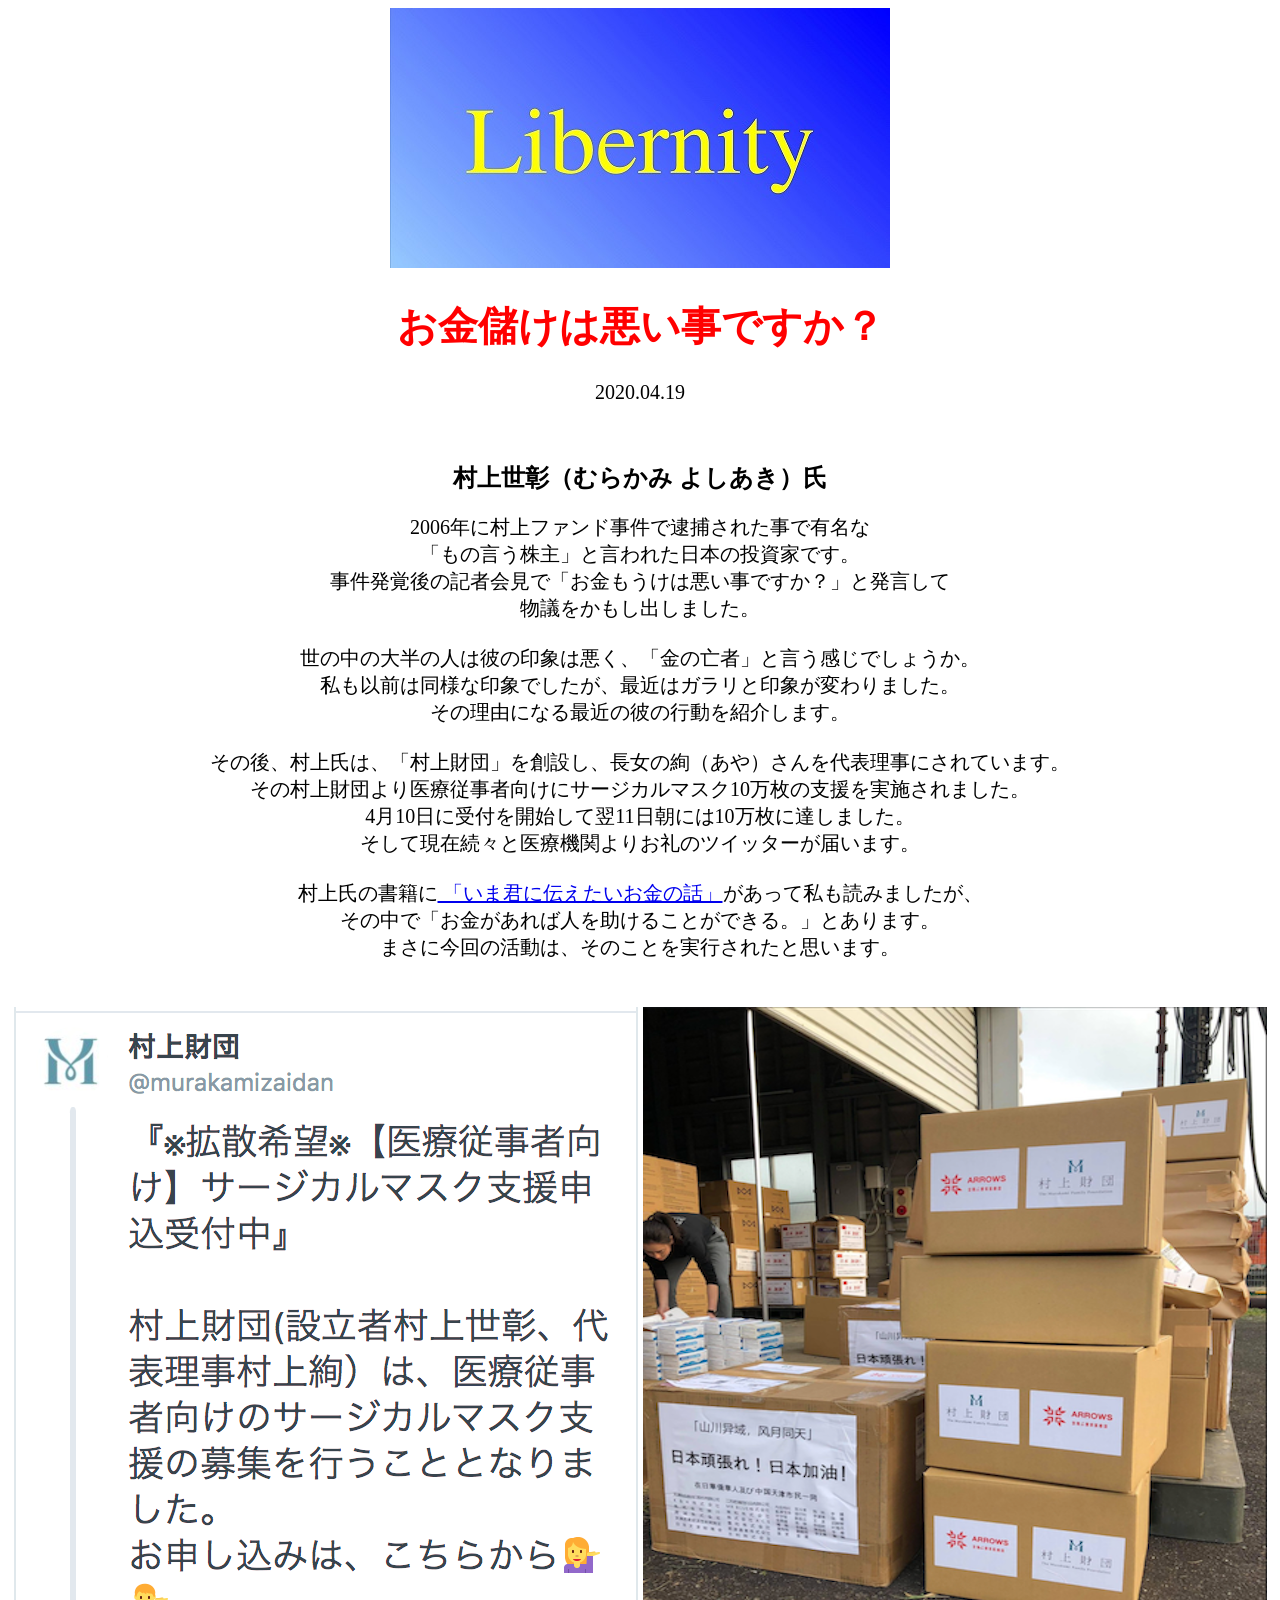
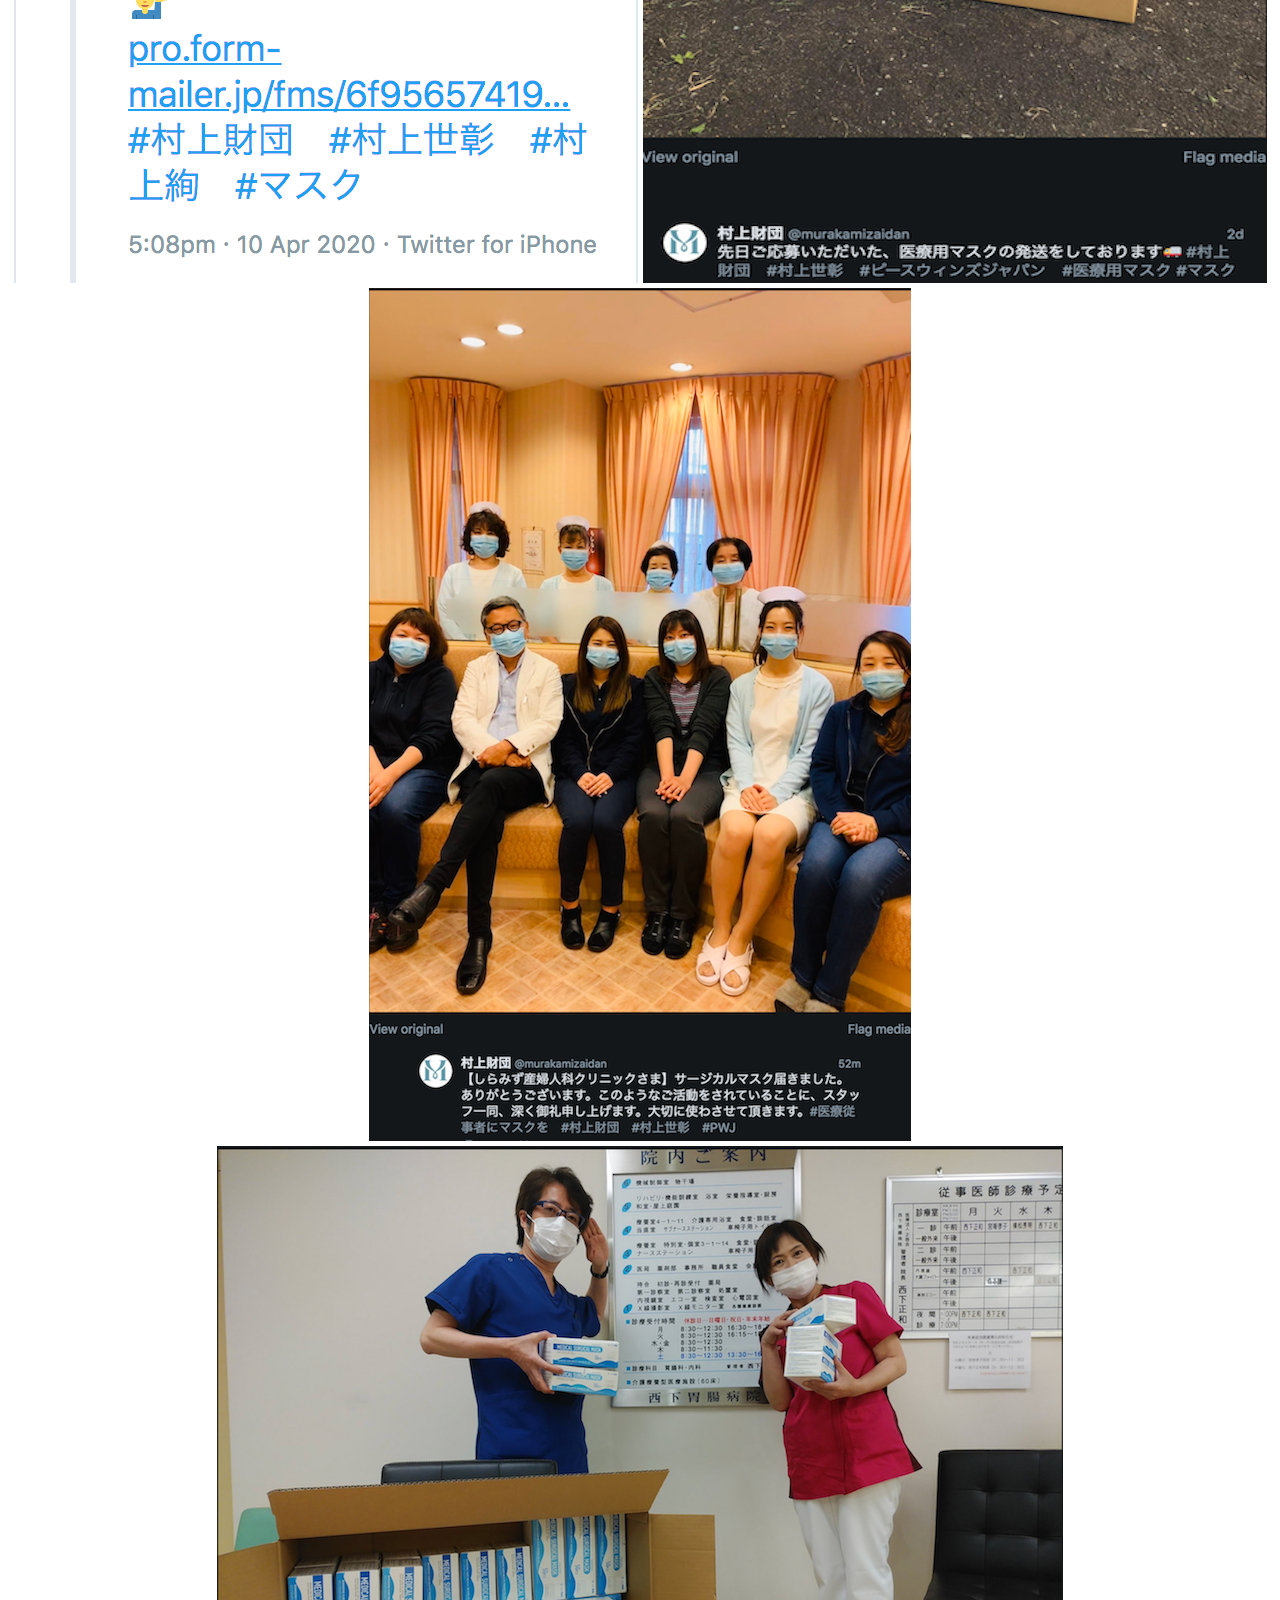
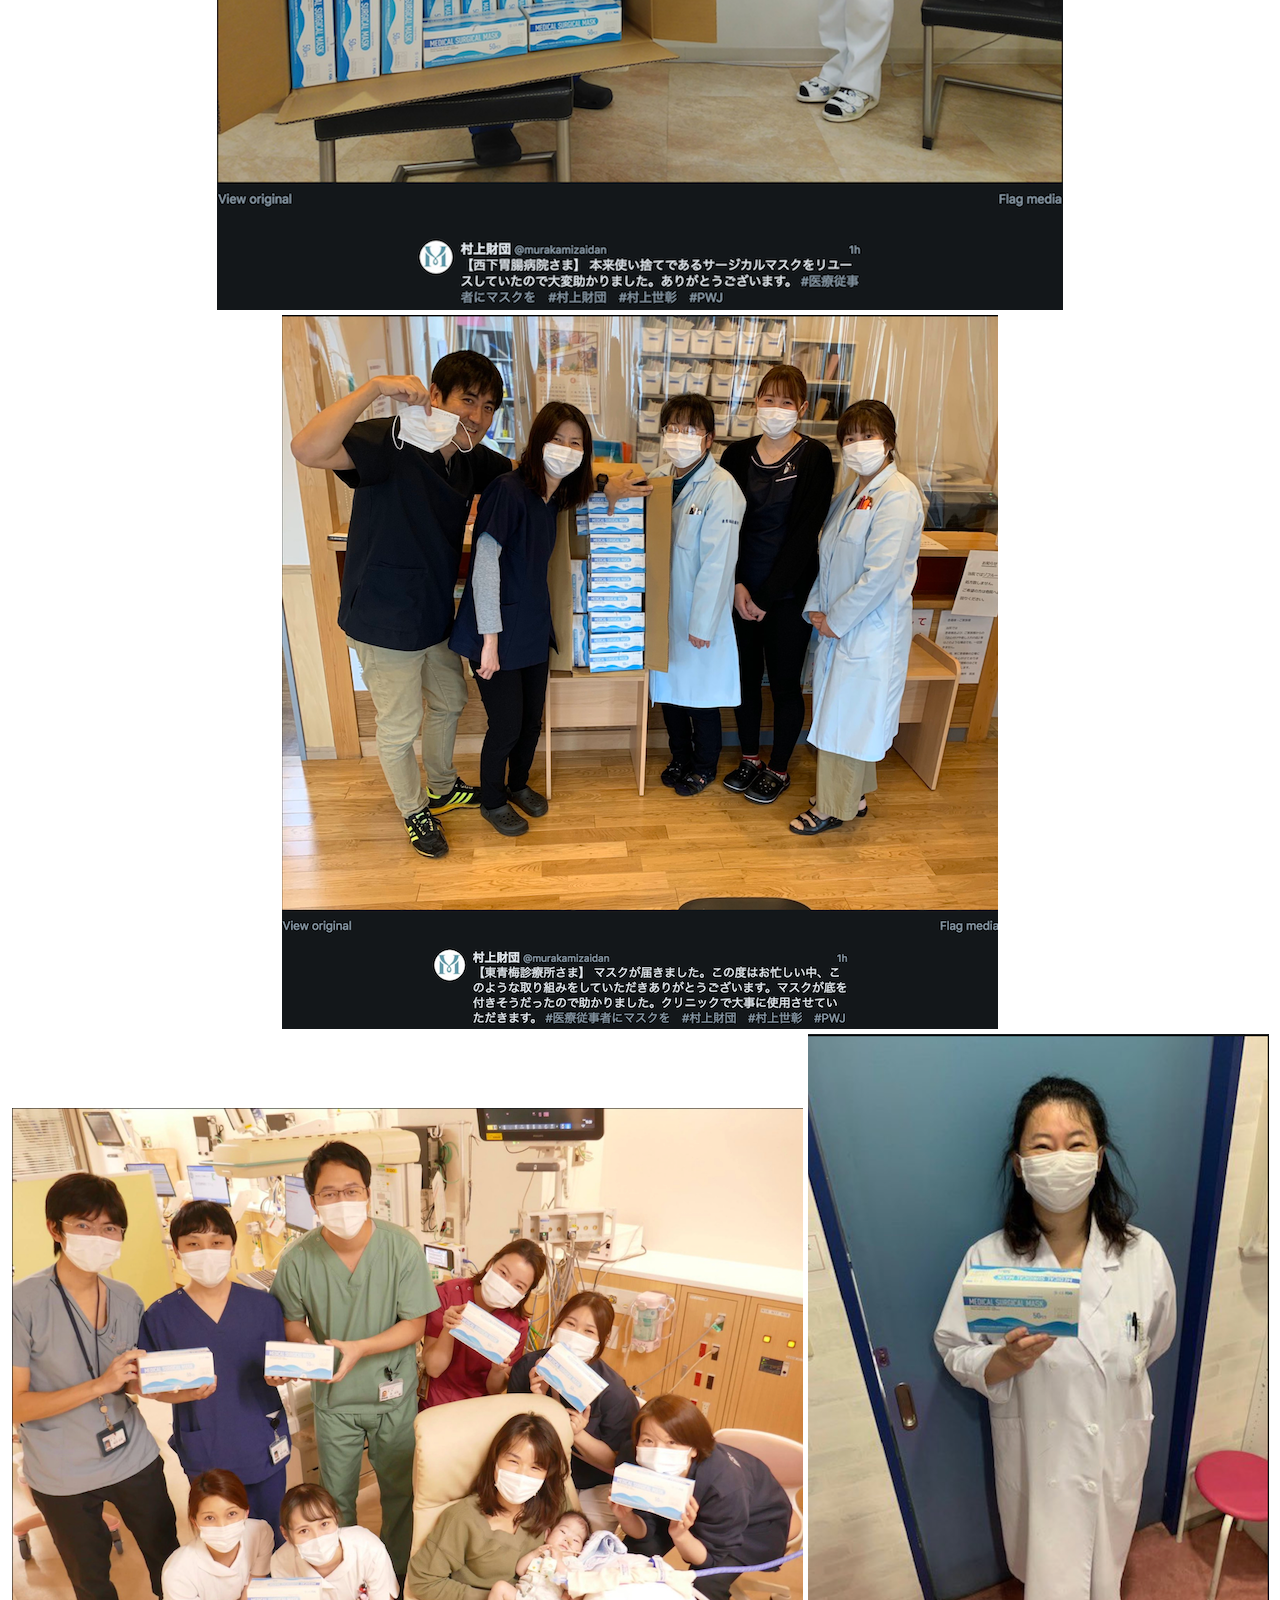
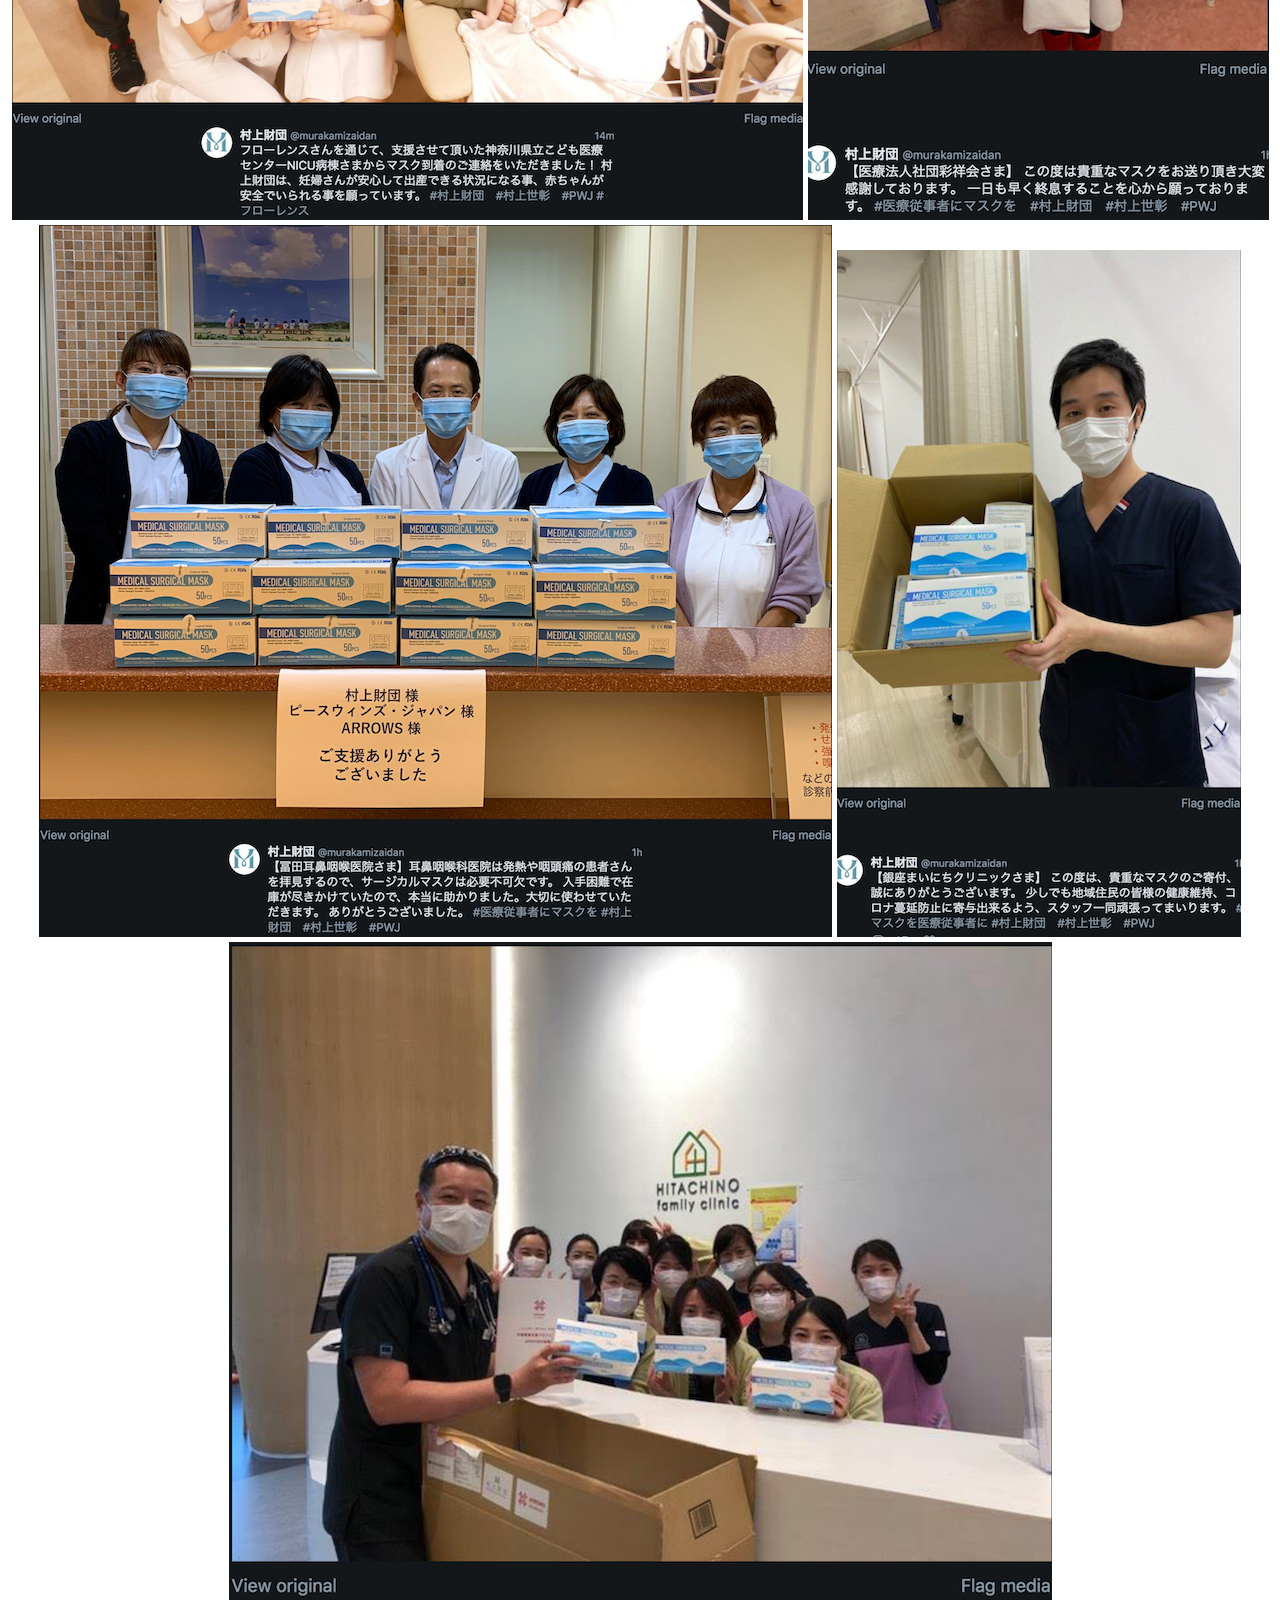
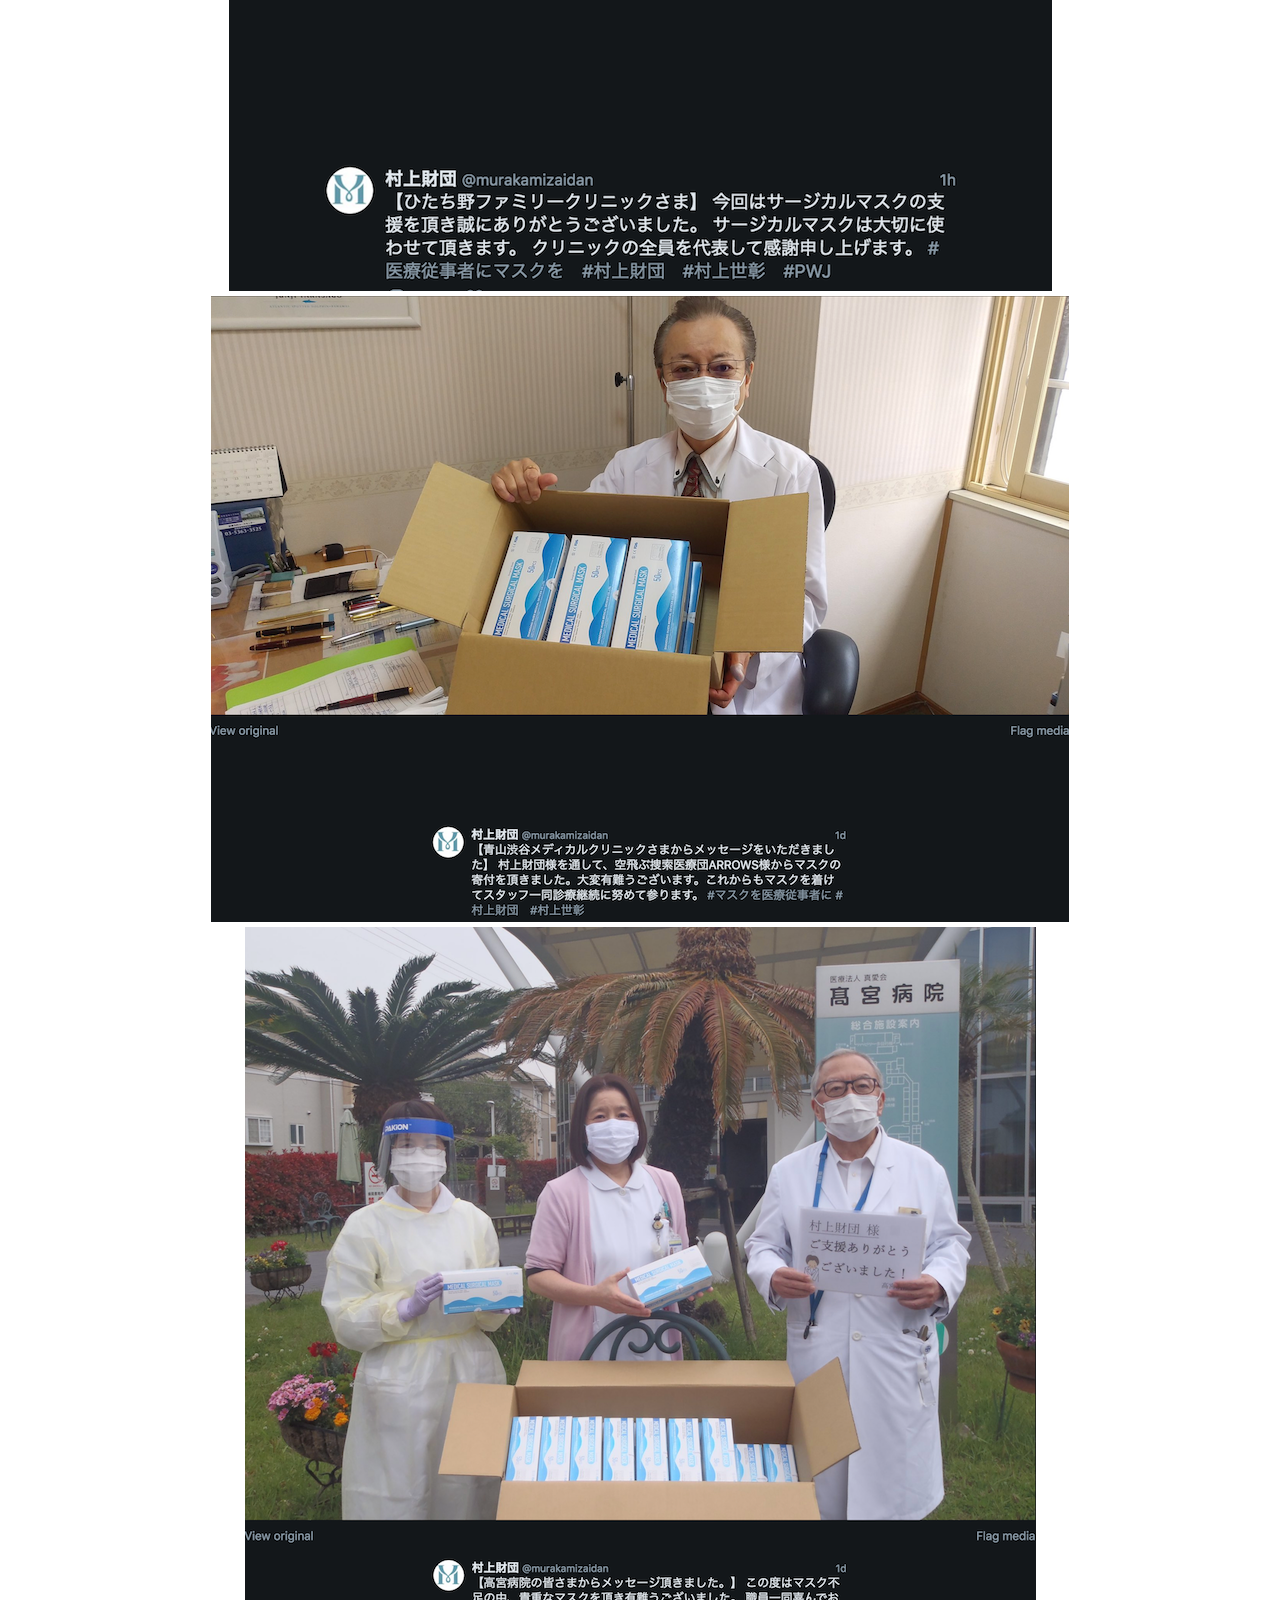
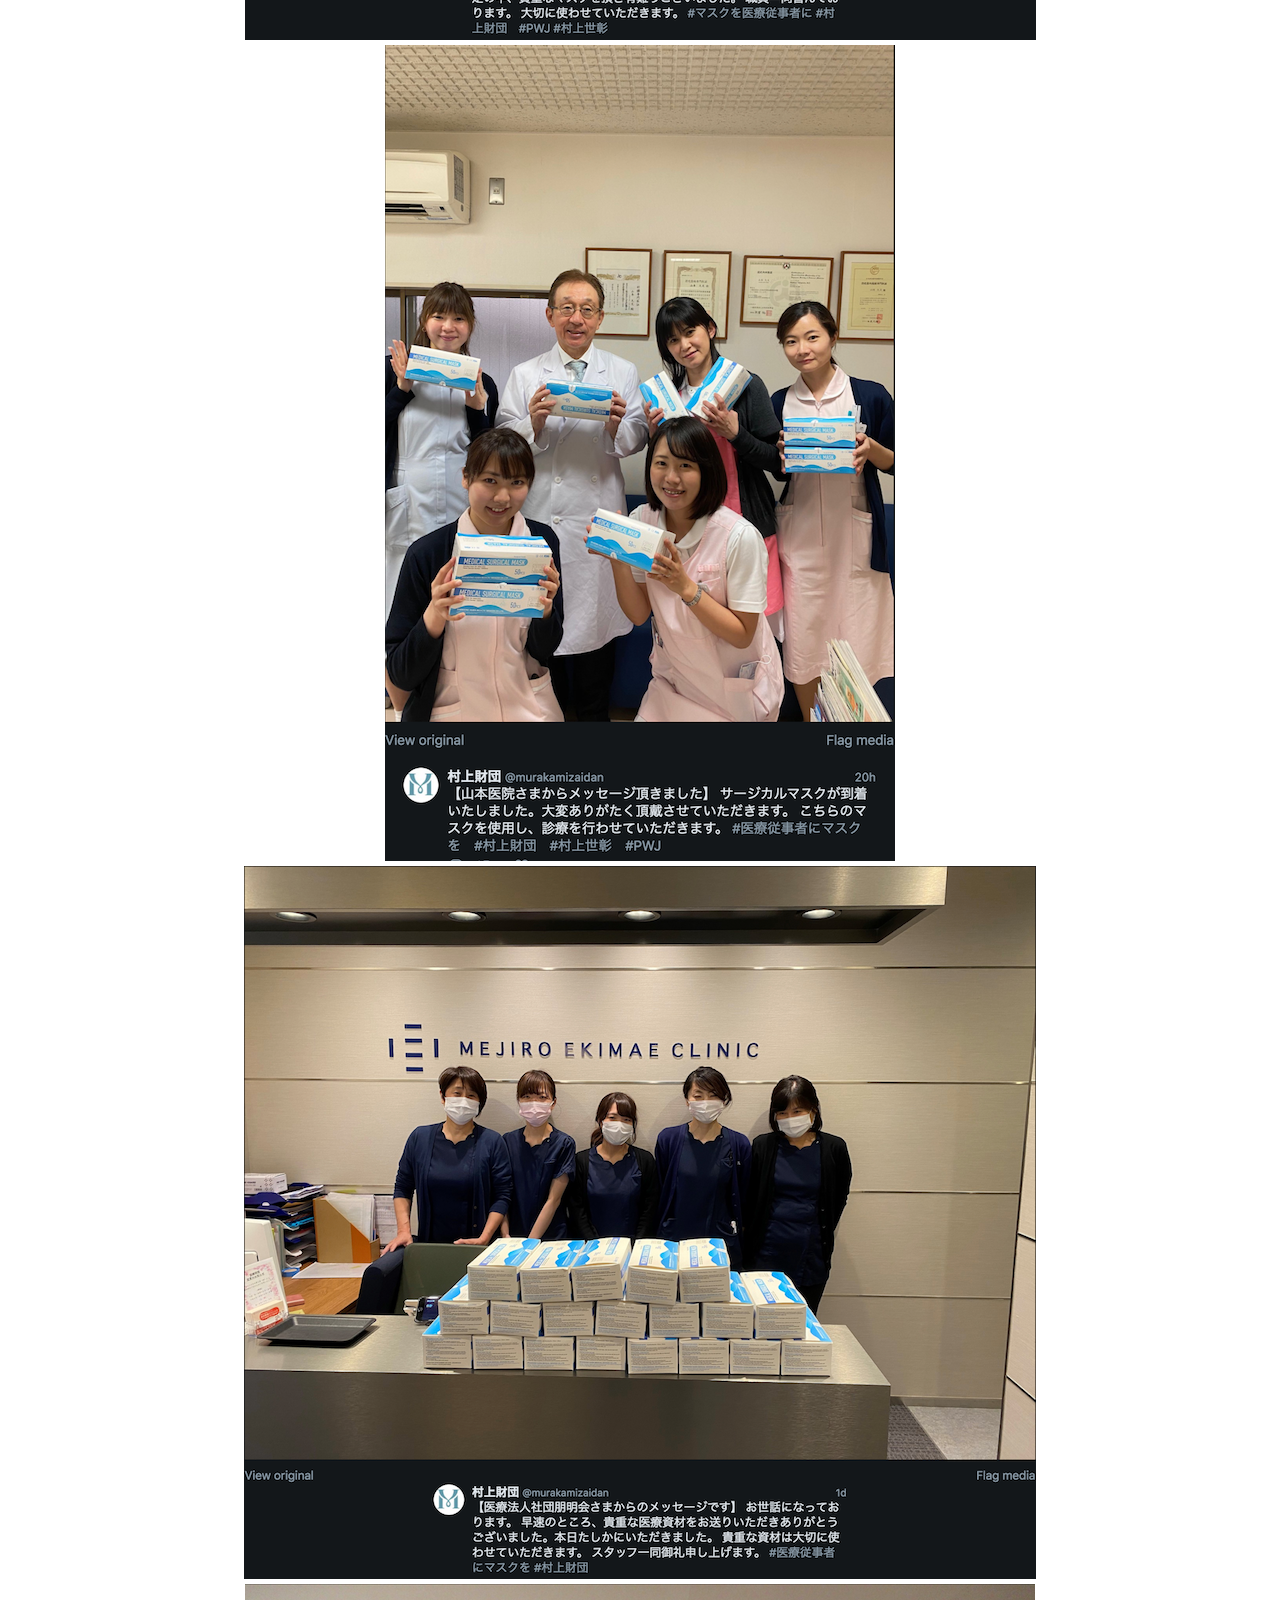
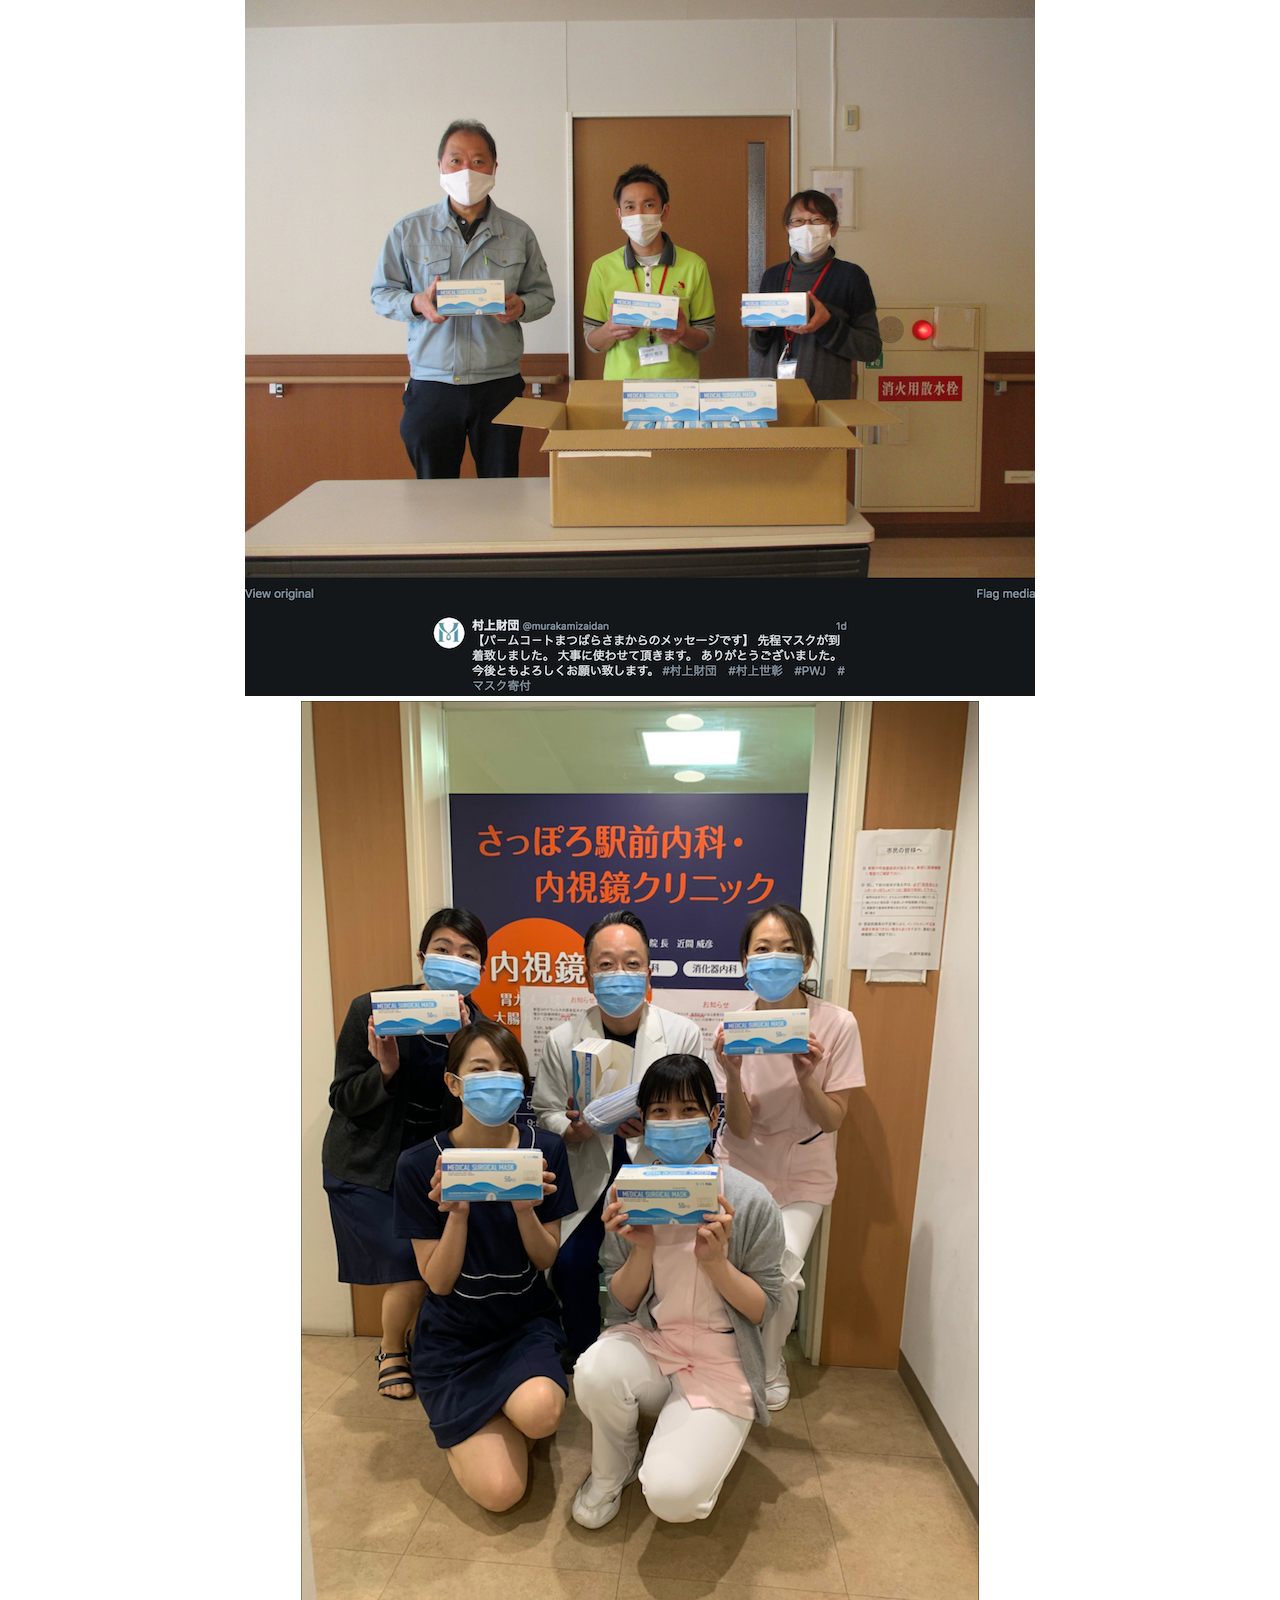
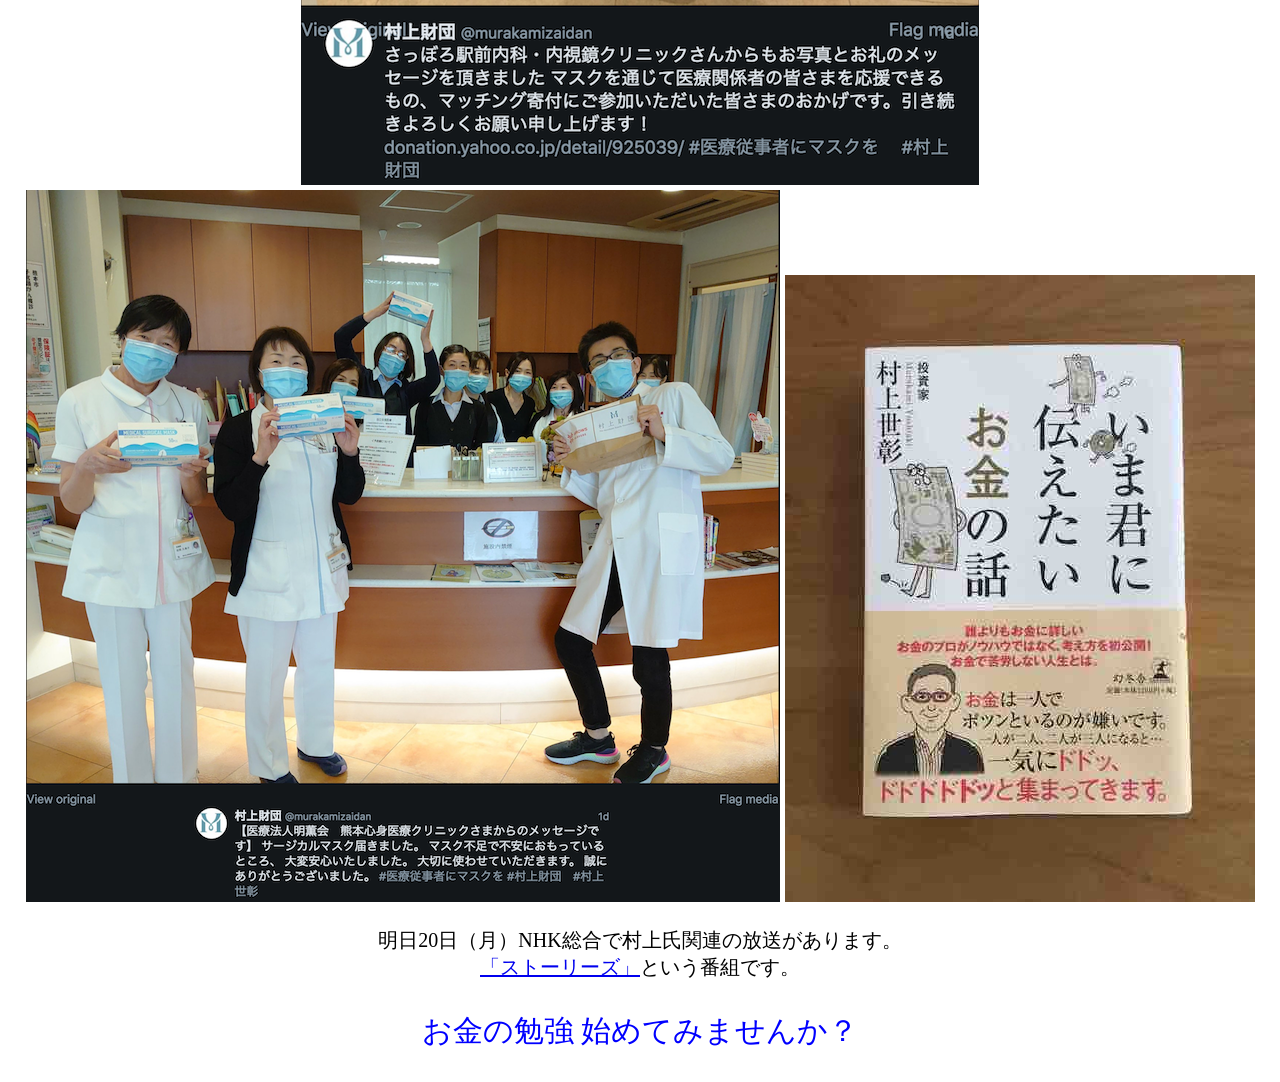
==== index.html @ 6294e10d "Add files via upload" ====
<!DOCTYPE html>
<html lang="ja">
<head>
    <meta charset="UTF-8">
    <meta name="viewport" content="width=device-width, initial-scale=1">
    <title>Libernity</title>
    <link rel="stylesheet" href="styles.css">
    <link rel="icon" href="Lrogo.ico">
</head>
   
<body>
    <header>
        <div class="kottun">
            <img src="title55.jpg" alt="タイトル">
       </div>
    </header>
    
    <div class="h1">
        <h1>お金儲けは悪い事ですか？</h1>
        </div>

<p class="date">2020.04.19</p><br>

<h2>村上世彰（むらかみ よしあき）氏</h2>

<p>
   2006年に村上ファンド事件で逮捕された事で有名な<br>
   「もの言う株主」と言われた日本の投資家です。<br>
   事件発覚後の記者会見で「お金もうけは悪い事ですか？」と発言して<br>
   物議をかもし出しました。<br>
   <br>
   世の中の大半の人は彼の印象は悪く、「金の亡者」と言う感じでしょうか。<br>
   私も以前は同様な印象でしたが、最近はガラリと印象が変わりました。<br>
   その理由になる最近の彼の行動を紹介します。<br>
   <br>
   その後、村上氏は、「村上財団」を創設し、長女の絢（あや）さんを代表理事にされています。<br>
   その村上財団より医療従事者向けにサージカルマスク10万枚の支援を実施されました。<br>

   4月10日に受付を開始して翌11日朝には10万枚に達しました。<br>
   そして現在続々と医療機関よりお礼のツイッターが届います。<br>
   <br>
   村上氏の書籍に<a href="https://www.amazon.co.jp/%E3%81%84%E3%81%BE%E5%90%9B%E3%81%AB%E4%BC%9D%E3%81%88%E3%81%9F%E3%81%84%E3%81%8A%E9%87%91%E3%81%AE%E8%A9%B1-%E6%9D%91%E4%B8%8A-%E4%B8%96%E5%BD%B0/dp/4344033590/ref=sr_1_1?__mk_ja_JP=%E3%82%AB%E3%82%BF%E3%82%AB%E3%83%8A&crid=21ER6KQVI9QQ9&dchild=1&keywords=%E3%81%84%E3%81%BE%E5%90%9B%E3%81%AB%E4%BC%9D%E3%81%88%E3%81%9F%E3%81%84%E3%81%8A%E9%87%91%E3%81%AE%E8%A9%B1&qid=1587293033&s=books&sprefix=%E3%81%84%E3%81%BE%2Caps%2C324&sr=1-1" target="_blank">
   「いま君に伝えたいお金の話」</a>があって私も読みましたが、<br>
   その中で「お金があれば人を助けることができる。」とあります。<br>
   まさに今回の活動は、そのことを実行されたと思います。<br>
<br>
<br>


<img src="16.png">
<img src="17.png">
<img src="1.png">
<img src="2.png">
<img src="3.png">
<img src="4.png">
<img src="5.png">
<img src="6.png">
<img src="7.png">
<img src="8.png">
<img src="9.png">
<img src="10.png">
<img src="11.png">
<img src="12.png">
<img src="13.png"> 
<img src="14.png">
<img src="15.png">  
<img src="book.jpg">
<p>
明日20日（月）NHK総合で村上氏関連の放送があります。<br>
<a href="https://www4.nhk.or.jp/P6048/x/2020-04-20/21/16440/1624001/" target="_blank">「ストーリーズ」</a>という番組です。</p>

<p style="font-size: 30px;color:blue;">
 お金の勉強 始めてみませんか？

</p>

</body>


</html>
---- styles.css ----
body{
  background-image: url(背景.jpg);
}

.kottun{
  text-align: center;
}
 
h1{
  color: red;
  font-size: 40px;
  text-align: center;
}

h2{
  text-align: center;
}
.date{
  font-size: 20px;
  text-align: center;
}

p{
  font-size: 20px;
  text-align: center;
}
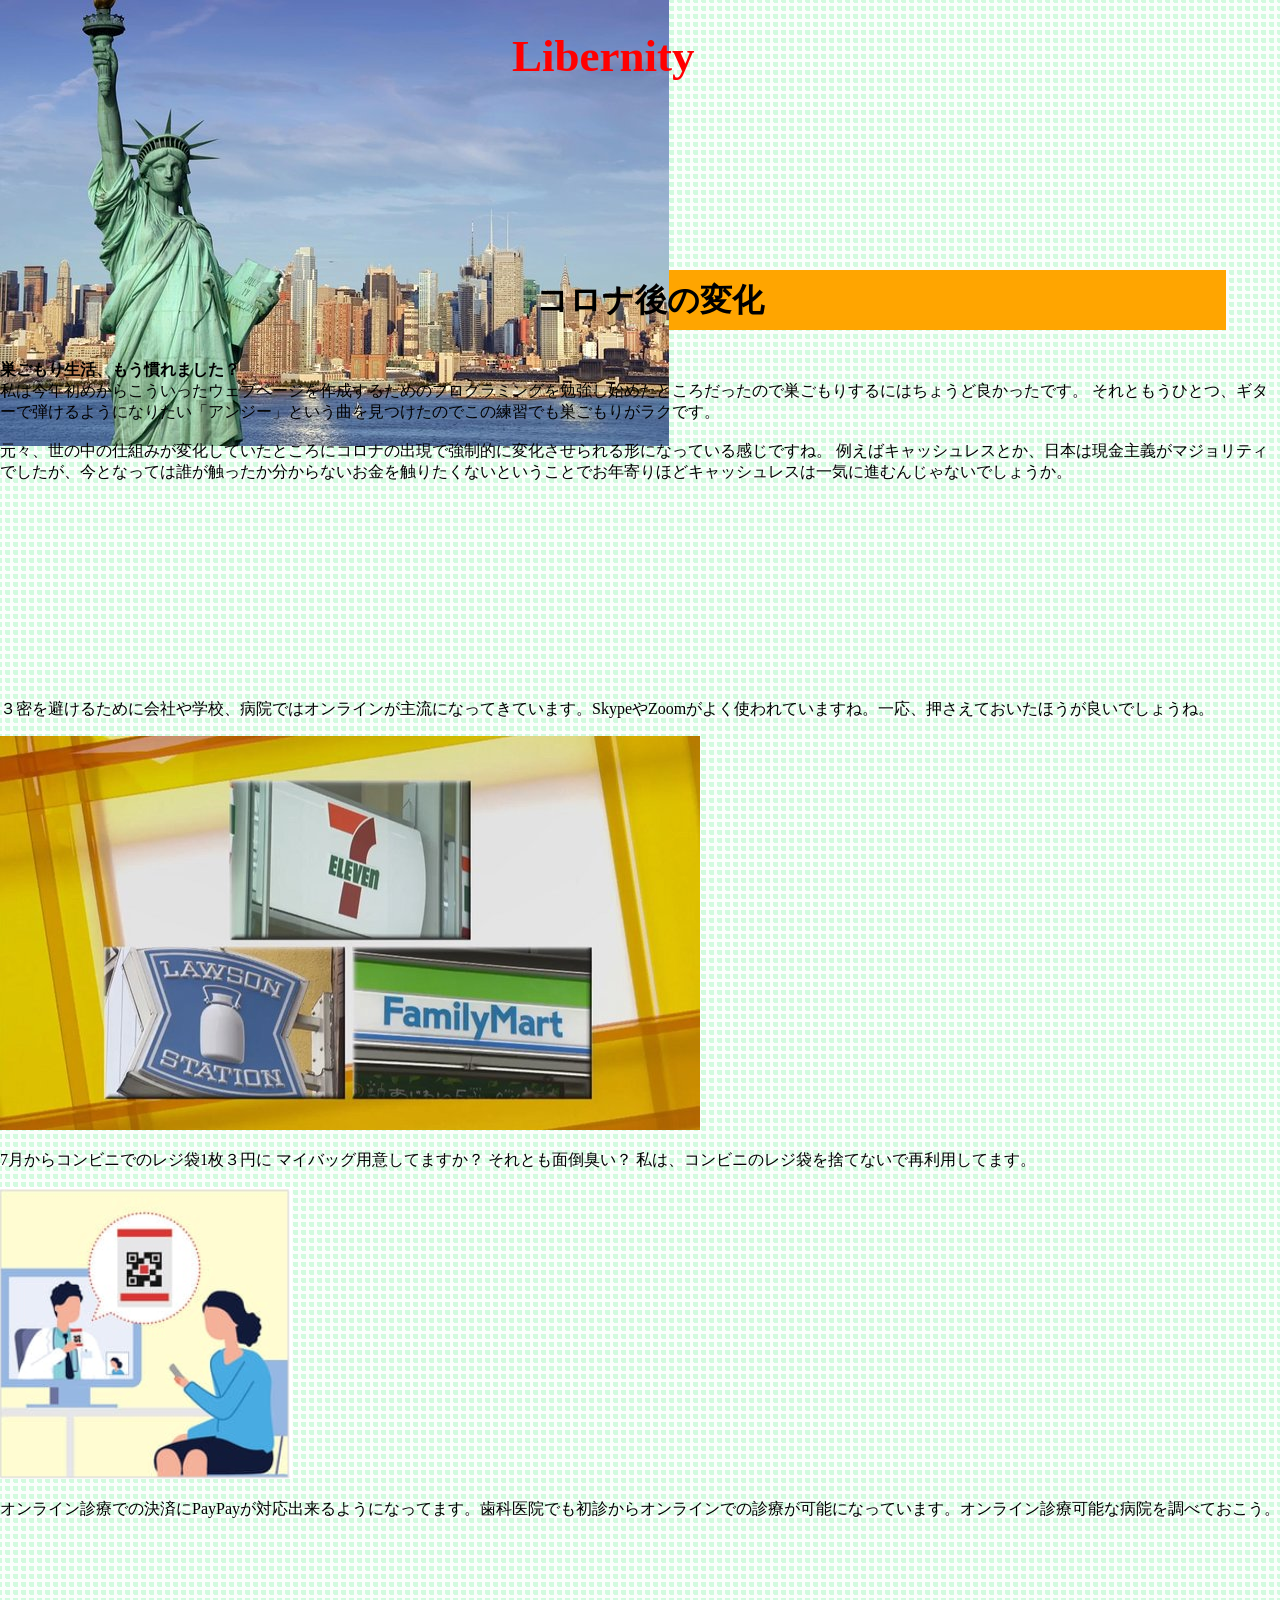
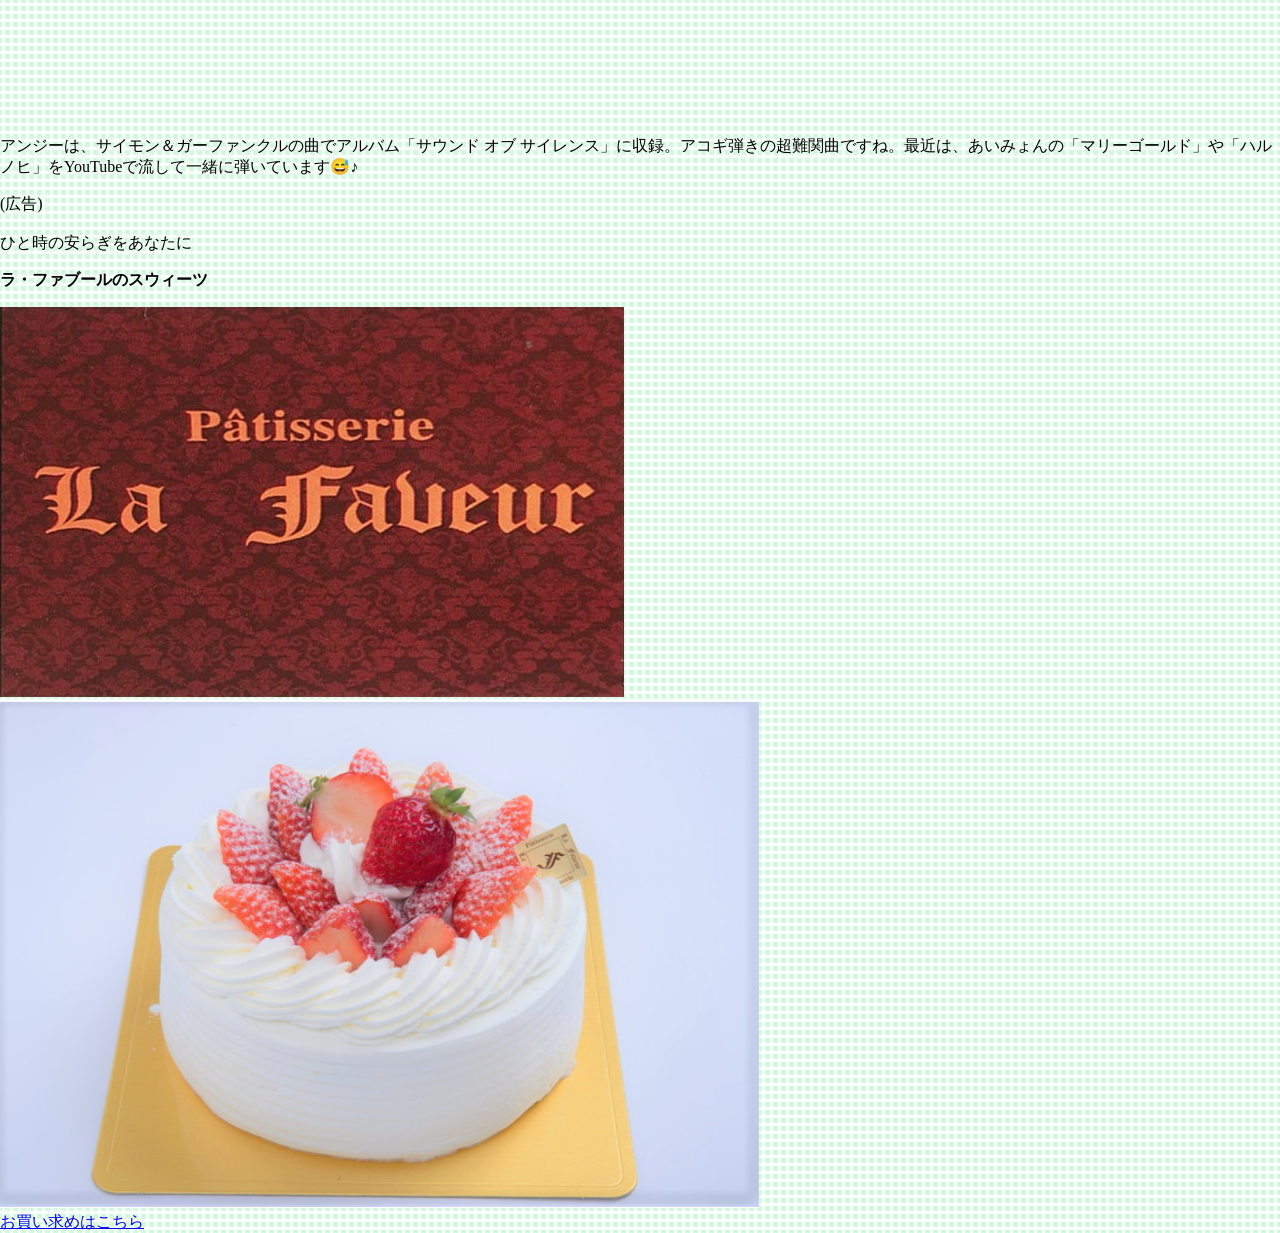
==== commit 4635e943: "Add files via upload" ====
--- a/index.html
+++ b/index.html
@@ -1,80 +1,160 @@
-<!DOCTYPE html>
-<html lang="ja">
-<head>
-    <meta charset="UTF-8">
-    <meta name="viewport" content="width=device-width, initial-scale=1">
-    <title>Libernity</title>
-    <link rel="stylesheet" href="styles.css">
-    <link rel="icon" href="Lrogo.ico">
-</head>
-   
-<body>
-    <header>
-        <div class="kottun">
-            <img src="title55.jpg" alt="タイトル">
-       </div>
-    </header>
-    
-    <div class="h1">
-        <h1>お金儲けは悪い事ですか？</h1>
-        </div>
-
-<p class="date">2020.04.19</p><br>
-
-<h2>村上世彰（むらかみ よしあき）氏</h2>
-
-<p>
-   2006年に村上ファンド事件で逮捕された事で有名な<br>
-   「もの言う株主」と言われた日本の投資家です。<br>
-   事件発覚後の記者会見で「お金もうけは悪い事ですか？」と発言して<br>
-   物議をかもし出しました。<br>
-   <br>
-   世の中の大半の人は彼の印象は悪く、「金の亡者」と言う感じでしょうか。<br>
-   私も以前は同様な印象でしたが、最近はガラリと印象が変わりました。<br>
-   その理由になる最近の彼の行動を紹介します。<br>
-   <br>
-   その後、村上氏は、「村上財団」を創設し、長女の絢（あや）さんを代表理事にされています。<br>
-   その村上財団より医療従事者向けにサージカルマスク10万枚の支援を実施されました。<br>
-
-   4月10日に受付を開始して翌11日朝には10万枚に達しました。<br>
-   そして現在続々と医療機関よりお礼のツイッターが届います。<br>
-   <br>
-   村上氏の書籍に<a href="https://www.amazon.co.jp/%E3%81%84%E3%81%BE%E5%90%9B%E3%81%AB%E4%BC%9D%E3%81%88%E3%81%9F%E3%81%84%E3%81%8A%E9%87%91%E3%81%AE%E8%A9%B1-%E6%9D%91%E4%B8%8A-%E4%B8%96%E5%BD%B0/dp/4344033590/ref=sr_1_1?__mk_ja_JP=%E3%82%AB%E3%82%BF%E3%82%AB%E3%83%8A&crid=21ER6KQVI9QQ9&dchild=1&keywords=%E3%81%84%E3%81%BE%E5%90%9B%E3%81%AB%E4%BC%9D%E3%81%88%E3%81%9F%E3%81%84%E3%81%8A%E9%87%91%E3%81%AE%E8%A9%B1&qid=1587293033&s=books&sprefix=%E3%81%84%E3%81%BE%2Caps%2C324&sr=1-1" target="_blank">
-   「いま君に伝えたいお金の話」</a>があって私も読みましたが、<br>
-   その中で「お金があれば人を助けることができる。」とあります。<br>
-   まさに今回の活動は、そのことを実行されたと思います。<br>
-<br>
-<br>
-
-
-<img src="16.png">
-<img src="17.png">
-<img src="1.png">
-<img src="2.png">
-<img src="3.png">
-<img src="4.png">
-<img src="5.png">
-<img src="6.png">
-<img src="7.png">
-<img src="8.png">
-<img src="9.png">
-<img src="10.png">
-<img src="11.png">
-<img src="12.png">
-<img src="13.png"> 
-<img src="14.png">
-<img src="15.png">  
-<img src="book.jpg">
-<p>
-明日20日（月）NHK総合で村上氏関連の放送があります。<br>
-<a href="https://www4.nhk.or.jp/P6048/x/2020-04-20/21/16440/1624001/" target="_blank">「ストーリーズ」</a>という番組です。</p>
-
-<p style="font-size: 30px;color:blue;">
- お金の勉強 始めてみませんか？
-
-</p>
-
-</body>
-
-
-</html>
+<!DOCTYPE html>
+<html lang="ja">
+<head>
+    <meta charset="UTF-8">
+    <meta name="viewport" content="width=device-width, initial-scale=1">
+    <title>Libernity</title>
+    <link rel="stylesheet" href="styles.css">
+    <link rel="icon" href="Lrogo.ico">
+</head>
+   
+<body>
+    <header>
+        <div class="kottun">
+            <img src="da.jpg" alt="タイトル">
+        </div>
+        <h1>Libernity</h1>
+    </header>
+    
+    <div class="title">
+        <h1>コロナ後の変化</h1>
+   </div>
+
+   <p>
+       <strong>巣ごもり生活、もう慣れました？</strong><br>
+       私は今年初めからこういったウェブページを作成するためのプログラミングを勉強し始めたところだったので巣ごもりするにはちょうど良かったです。
+       それともうひとつ、ギターで弾けるようになりたい「アンジー」という曲を見つけたのでこの練習でも巣ごもりがラクです。<br>
+       <br>
+
+       元々、世の中の仕組みが変化していたところにコロナの出現で強制的に変化させられる形になっている感じですね。
+       例えばキャッシュレスとか、日本は現金主義がマジョリティでしたが、今となっては誰が触ったか分からないお金を触りたくないということでお年寄りほどキャッシュレスは一気に進むんじゃないでしょうか。
+       
+
+   </p>
+
+<!-- オンライン主流化 -->
+<div class="zoom">
+    <div>
+       <iframe width="200" height="180" src="https://www.youtube.com/embed/zXX-hxUZJUk?start=1" frameborder="0" allow="accelerometer; autoplay; encrypted-media; gyroscope; picture-in-picture" allowfullscreen></iframe>
+    </div>  
+    
+    <div class="zoom2">
+        <p>
+            ３密を避けるために会社や学校、病院ではオンラインが主流になってきています。SkypeやZoomがよく使われていますね。一応、押さえておいたほうが良いでしょうね。
+        </p>
+    </div>
+</div>
+
+
+<!-- コンビニレジ袋有料化 -->
+<div class="conbi">
+    <div class="conbini">
+            <a href="https://news.yahoo.co.jp/articles/f0e8c67bc921e7352f7a02ca2aac087dac0a1cff">
+        <img src="3conbini.jpg" alt="conbini">
+        </a>
+    </div>
+
+    <div>
+        <p>
+            7月からコンビニでのレジ袋1枚３円に
+            マイバッグ用意してますか？ それとも面倒臭い？
+            私は、コンビニのレジ袋を捨てないで再利用してます。
+        </p>
+    </div>
+</div>
+
+<!-- PayPayオンライン診療決済 -->
+     <div class="Payon">
+         <div class="Pay">
+           <a href="https://jp.techcrunch.com/2020/06/01/we-will-be-able-to-use-paypay-for-online-diagnostic-payments/">
+             <img src="pay.png"></a>
+    </div>
+
+
+<div>
+    <p>
+        オンライン診療での決済にPayPayが対応出来るようになってます。歯科医院でも初診からオンラインでの診療が可能になっています。オンライン診療可能な病院を調べておこう。
+    </p>
+</div>
+     </div>
+
+     <div class="anj">
+     <div class="anjie">
+        <iframe width="200" height="180" src="https://www.youtube.com/embed/jkDT2aTI2ls" frameborder="0" allow="accelerometer; autoplay; encrypted-media; gyroscope; picture-in-picture" allowfullscreen></iframe>
+     </div>
+
+     <div>
+         <p>
+             アンジーは、サイモン＆ガーファンクルの曲でアルバム「サウンド オブ サイレンス」に収録。アコギ弾きの超難関曲ですね。最近は、あいみょんの「マリーゴールド」や「ハルノヒ」をYouTubeで流して一緒に弾いています😅♪
+         </p>
+     </div>
+    </div>
+     <footer>
+
+        <p class="cm">(広告) <br>
+            <br>ひと時の安らぎをあなたに
+        </p>
+       <p class="cm2"> <strong>ラ・ファブールのスウィーツ</strong></p>
+        
+       <div class="fa">
+             <div>
+                 <img src="logo.jpg" alt="ファブールロゴ">
+            </div>
+                <div>
+                    <img src="hole.jpg" alt="ファブールロゴ">
+                </div>
+            </div>
+                
+            <div class="mes">
+            <a href="https://sweetsguide.jp/shop/44041">お買い求めはこちら</a>
+        </div> 
+               
+    </footer>
+    
+</body>
+
+</html>
+
+
+
+
+
+
+
+
+
+
+
+
+
+
+ 
+    
+
+
+     
+     
+     
+     
+     
+     
+     
+
+ 
+     
+
+
+ 
+
+   
+
+
+
+
+    
+    
+
+
+       
+  
+    
--- a/styles.css
+++ b/styles.css
@@ -1,26 +1,126 @@
-body{
-  background-image: url(背景.jpg);
-}
-
-.kottun{
-  text-align: center;
-}
- 
-h1{
-  color: red;
-  font-size: 40px;
-  text-align: center;
-}
-
-h2{
-  text-align: center;
-}
-.date{
-  font-size: 20px;
-  text-align: center;
-}
-
-p{
-  font-size: 20px;
-  text-align: center;
-}
+body{
+  background-image: url("背景.jpg");
+  margin: 0;
+}
+ 
+
+ header{
+   height: 250px;
+   width: 100%;
+ }
+
+ header h1 { 
+   font-size: 45px;
+   color: red;
+   position: absolute;
+   top: 0%;
+   left: 40%;
+ }
+
+ .title{
+   margin-top: 20px;
+ }
+
+ .title h1{
+   width: 90%;
+   margin: 0 auto;
+   margin-bottom: 30px;
+   height: 60px;
+   color: black;
+   background:orange ;
+   border-left: solid;
+   border-color: rgb(130, 195, 238);
+   border-width: 20px;
+   text-align: center;
+   line-height: 60px;
+ }
+   
+
+ @media screen and (max-width: 600px) {
+   img{
+     width: 100%;
+   }
+   p{
+     margin: 0;
+     padding: 0 5px 0 10px;
+   }
+
+ .zoom{
+   display: flex;
+   margin-top: 30px;
+   margin-bottom: 30px;
+   border-style: solid;
+   border-width: 2px;
+   border-color: purple;
+   padding: 5px;
+ }
+
+ .conbini img{
+   width: 200px;
+   height: 160px;
+ }
+
+ .conbi{
+   display: flex;
+   margin-bottom: 30px;
+   border-style: solid;
+   border-width: 2px;
+   border-color: purple;
+   padding: 5px;
+ }
+
+ .Payon img{
+  width: 200px;
+  height: 160px;
+}
+.Payon{
+  display: flex;
+  margin-bottom: 30px;
+  border-style: solid;
+  border-width: 2px;
+  border-color: purple;
+  padding: 5px;
+}
+
+.fa img{
+  width: 100%;
+  height: 150px;
+}
+.fa{
+  display: flex;
+  border-style: solid;
+  border-width: 2px;
+  border-color: purple;
+  padding: 5px;
+}
+
+.cm{
+  font-size: 20px;
+  color: chocolate;
+}
+
+.cm2{
+  background: yellow;
+  font-size: 25px;
+  color: orangered;
+  text-align: center;
+}
+
+.anj{
+  display: flex;
+  margin-bottom: 30px;
+  border-style: solid;
+  border-width: 2px;
+  border-color: purple;
+  padding: 5px;
+}
+
+.mes{
+  text-align: center;
+  font-size: 20px;
+  margin-bottom: 50px;
+}
+
+}
+
+ 
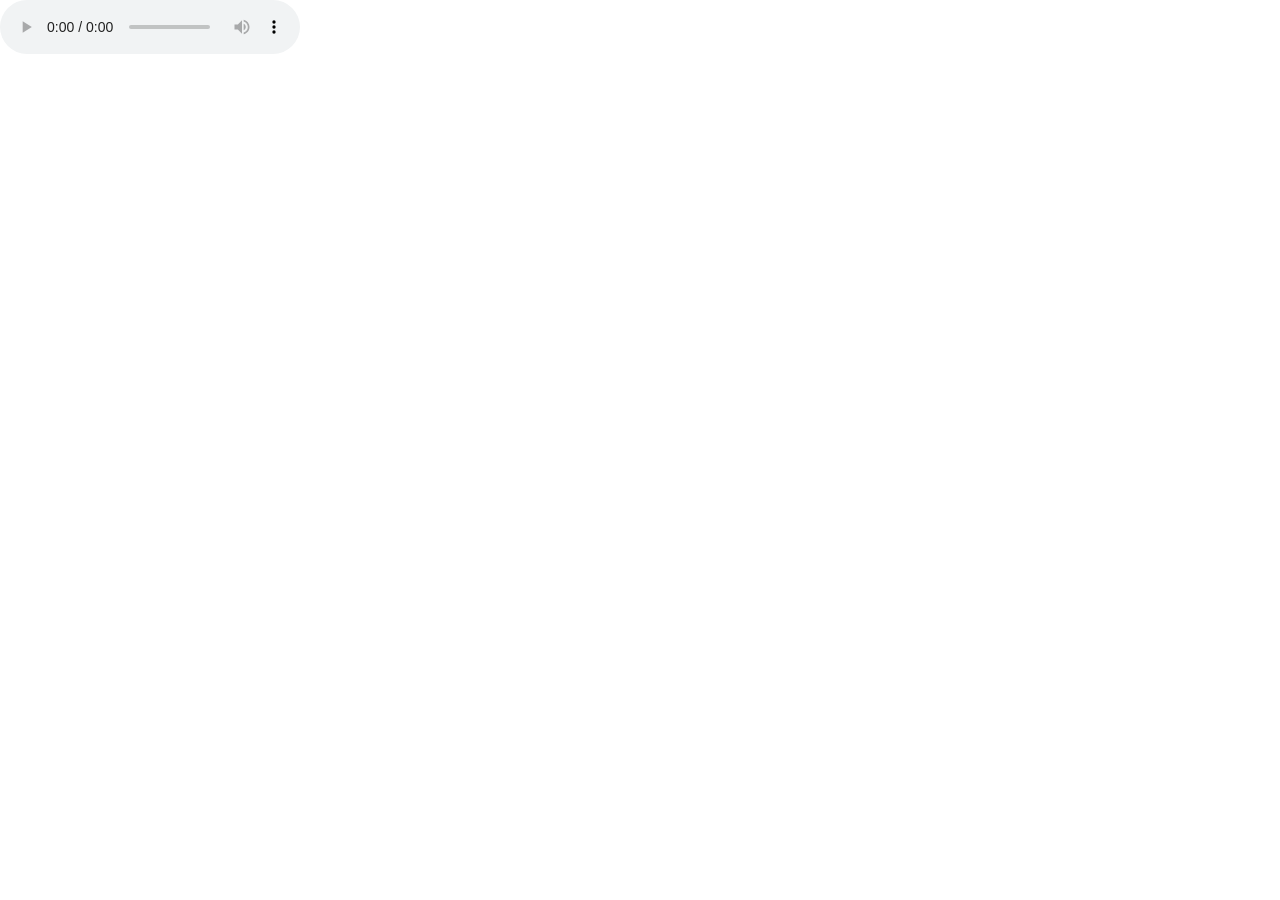
==== commit 8b8a5403: "Add files via upload" ====
--- a/index.html
+++ b/index.html
@@ -1,160 +1,37 @@
-<!DOCTYPE html>
-<html lang="ja">
-<head>
-    <meta charset="UTF-8">
-    <meta name="viewport" content="width=device-width, initial-scale=1">
-    <title>Libernity</title>
-    <link rel="stylesheet" href="styles.css">
-    <link rel="icon" href="Lrogo.ico">
-</head>
-   
-<body>
-    <header>
-        <div class="kottun">
-            <img src="da.jpg" alt="タイトル">
-        </div>
-        <h1>Libernity</h1>
-    </header>
-    
-    <div class="title">
-        <h1>コロナ後の変化</h1>
-   </div>
-
-   <p>
-       <strong>巣ごもり生活、もう慣れました？</strong><br>
-       私は今年初めからこういったウェブページを作成するためのプログラミングを勉強し始めたところだったので巣ごもりするにはちょうど良かったです。
-       それともうひとつ、ギターで弾けるようになりたい「アンジー」という曲を見つけたのでこの練習でも巣ごもりがラクです。<br>
-       <br>
-
-       元々、世の中の仕組みが変化していたところにコロナの出現で強制的に変化させられる形になっている感じですね。
-       例えばキャッシュレスとか、日本は現金主義がマジョリティでしたが、今となっては誰が触ったか分からないお金を触りたくないということでお年寄りほどキャッシュレスは一気に進むんじゃないでしょうか。
-       
-
-   </p>
-
-<!-- オンライン主流化 -->
-<div class="zoom">
-    <div>
-       <iframe width="200" height="180" src="https://www.youtube.com/embed/zXX-hxUZJUk?start=1" frameborder="0" allow="accelerometer; autoplay; encrypted-media; gyroscope; picture-in-picture" allowfullscreen></iframe>
-    </div>  
-    
-    <div class="zoom2">
-        <p>
-            ３密を避けるために会社や学校、病院ではオンラインが主流になってきています。SkypeやZoomがよく使われていますね。一応、押さえておいたほうが良いでしょうね。
-        </p>
-    </div>
-</div>
-
-
-<!-- コンビニレジ袋有料化 -->
-<div class="conbi">
-    <div class="conbini">
-            <a href="https://news.yahoo.co.jp/articles/f0e8c67bc921e7352f7a02ca2aac087dac0a1cff">
-        <img src="3conbini.jpg" alt="conbini">
-        </a>
-    </div>
-
-    <div>
-        <p>
-            7月からコンビニでのレジ袋1枚３円に
-            マイバッグ用意してますか？ それとも面倒臭い？
-            私は、コンビニのレジ袋を捨てないで再利用してます。
-        </p>
-    </div>
-</div>
-
-<!-- PayPayオンライン診療決済 -->
-     <div class="Payon">
-         <div class="Pay">
-           <a href="https://jp.techcrunch.com/2020/06/01/we-will-be-able-to-use-paypay-for-online-diagnostic-payments/">
-             <img src="pay.png"></a>
-    </div>
-
-
-<div>
-    <p>
-        オンライン診療での決済にPayPayが対応出来るようになってます。歯科医院でも初診からオンラインでの診療が可能になっています。オンライン診療可能な病院を調べておこう。
-    </p>
-</div>
-     </div>
-
-     <div class="anj">
-     <div class="anjie">
-        <iframe width="200" height="180" src="https://www.youtube.com/embed/jkDT2aTI2ls" frameborder="0" allow="accelerometer; autoplay; encrypted-media; gyroscope; picture-in-picture" allowfullscreen></iframe>
-     </div>
-
-     <div>
-         <p>
-             アンジーは、サイモン＆ガーファンクルの曲でアルバム「サウンド オブ サイレンス」に収録。アコギ弾きの超難関曲ですね。最近は、あいみょんの「マリーゴールド」や「ハルノヒ」をYouTubeで流して一緒に弾いています😅♪
-         </p>
-     </div>
-    </div>
-     <footer>
-
-        <p class="cm">(広告) <br>
-            <br>ひと時の安らぎをあなたに
-        </p>
-       <p class="cm2"> <strong>ラ・ファブールのスウィーツ</strong></p>
-        
-       <div class="fa">
-             <div>
-                 <img src="logo.jpg" alt="ファブールロゴ">
-            </div>
-                <div>
-                    <img src="hole.jpg" alt="ファブールロゴ">
-                </div>
-            </div>
-                
-            <div class="mes">
-            <a href="https://sweetsguide.jp/shop/44041">お買い求めはこちら</a>
-        </div> 
-               
-    </footer>
-    
-</body>
-
-</html>
-
-
-
-
-
-
-
-
-
-
-
-
-
-
- 
-    
-
-
-     
-     
-     
-     
-     
-     
-     
-
- 
-     
-
-
- 
-
-   
-
-
-
-
-    
-    
-
-
-       
-  
-    
+<!DOCTYPE html>
+<html lang="ja">
+<head>
+  <meta charset="UTF-8">
+  <meta name="viewport" content="width=device-width, initial-scale=1.0">
+  <title>大穂さん</title>
+  <link rel="stylesheet" href="style.css">
+</head>
+
+<body>
+ <audio src="img/thank.mp3" autoplay controls></audio>
+  <div class="slide" id="makeImg">
+    <img src="img/アルバム表紙.jpg"   alt="くま">
+    <img src="img/社屋.jpg"    alt="ねこ">
+    <img src="img/作業場.png"    alt="ねこ">
+    <img src="img/机.png"    alt="ねこ">
+    <img src="img/DSCF3271.JPG"    alt="ぶた">
+    <img src="img/IMG_0777.JPG" alt="うさぎ">
+    <img src="img/IMG_0783コピー.jpg"    alt="うし">
+    <img src="img/IMG_0784コピー.jpg"    alt="いぬ">
+    <img src="img/IMG_0785コピー.jpg"  alt="ねずみ">
+    <img src="img/IMG_0779.JPG"  alt="コアラ">
+    <img src="img/IMG_0778.JPG"  alt="コアラ">
+    <img src="img/IMG_0271-1.JPG"  alt="コアラ">
+    <img src="img/IMG_0780.JPG"  alt="パンダ">
+    <img src="img/IMG_0270.JPG"   alt="アザラシ">
+    <img src="img/IMG_0269-1.JPG"   alt="アザラシ">
+    <img src="img/IMG_0267-1.JPG"   alt="アザラシ">
+    <img src="img/DSCF3276.JPG"   alt="アザラシ">
+    <img src="img/日報.png"   alt="アザラシ">
+    <img src="img/DSCF3279.JPG"   alt="アザラシ">
+    <img src="img/DSCF3274.JPG"   alt="アザラシ">
+    <img src="img/花.jpg"   alt="アザラシ">
+  </div>
+  
+</body>
+</html>
--- a/style.css
+++ b/style.css
@@ -0,0 +1,63 @@
+body {
+  margin :0;
+}
+.slide {
+  position   : relative;
+  overflow   : hidden;
+                    /* 画像のサイズに合わせて変更ください */
+  width      : 100%;
+  height     : 500px;
+  margin     : auto;      /* サンプルは中央寄せの背景：白 */
+  background : #fff;
+}
+ 
+ /*=== 画像の設定 ======================================= */
+.slide img {
+  display    : block;
+  position   : absolute;
+  top: 10%;
+                      /* 画像のサイズを表示エリアに合せる */
+  width      : 100%;
+  height     : 75%;
+  opacity    : 0;
+  animation  : slideAnime 150s ease;
+}
+ 
+  
+ 
+ /*=== スライドのアニメーションを段差で開始する ========= */
+.slide img:nth-of-type(1) { animation-delay: 0s }
+.slide img:nth-of-type(2) { animation-delay: 14s }
+.slide img:nth-of-type(3) { animation-delay: 28s }
+.slide img:nth-of-type(4) { animation-delay: 42s }
+.slide img:nth-of-type(5) { animation-delay: 56s }
+.slide img:nth-of-type(6) { animation-delay: 70s }
+.slide img:nth-of-type(7) { animation-delay: 84s }
+.slide img:nth-of-type(8) { animation-delay: 98s }
+.slide img:nth-of-type(9) { animation-delay: 112s }
+.slide img:nth-of-type(10) { animation-delay: 126s }
+.slide img:nth-of-type(11) { animation-delay: 140s }
+.slide img:nth-of-type(12) { animation-delay: 154s }
+.slide img:nth-of-type(13) { animation-delay: 168s }
+.slide img:nth-of-type(14) { animation-delay: 182s }
+.slide img:nth-of-type(15) { animation-delay: 196s }
+.slide img:nth-of-type(16) { animation-delay: 210s }
+.slide img:nth-of-type(17) { animation-delay: 224s }
+.slide img:nth-of-type(18) { animation-delay: 238s }
+.slide img:nth-of-type(19) { animation-delay: 252s }
+.slide img:nth-of-type(20) { animation-delay: 266s }
+.slide img:nth-of-type(21) { animation-delay: 280s }
+
+ /*=== スライドのアニメーション ========================= */
+@keyframes slideAnime{
+   0% { opacity: 0 }
+   5% { opacity: 1 }
+  10% { opacity: 1 }
+  15% { opacity: 0 }
+  100% { opacity: 0 }
+}
+  
+ 
+
+
+
